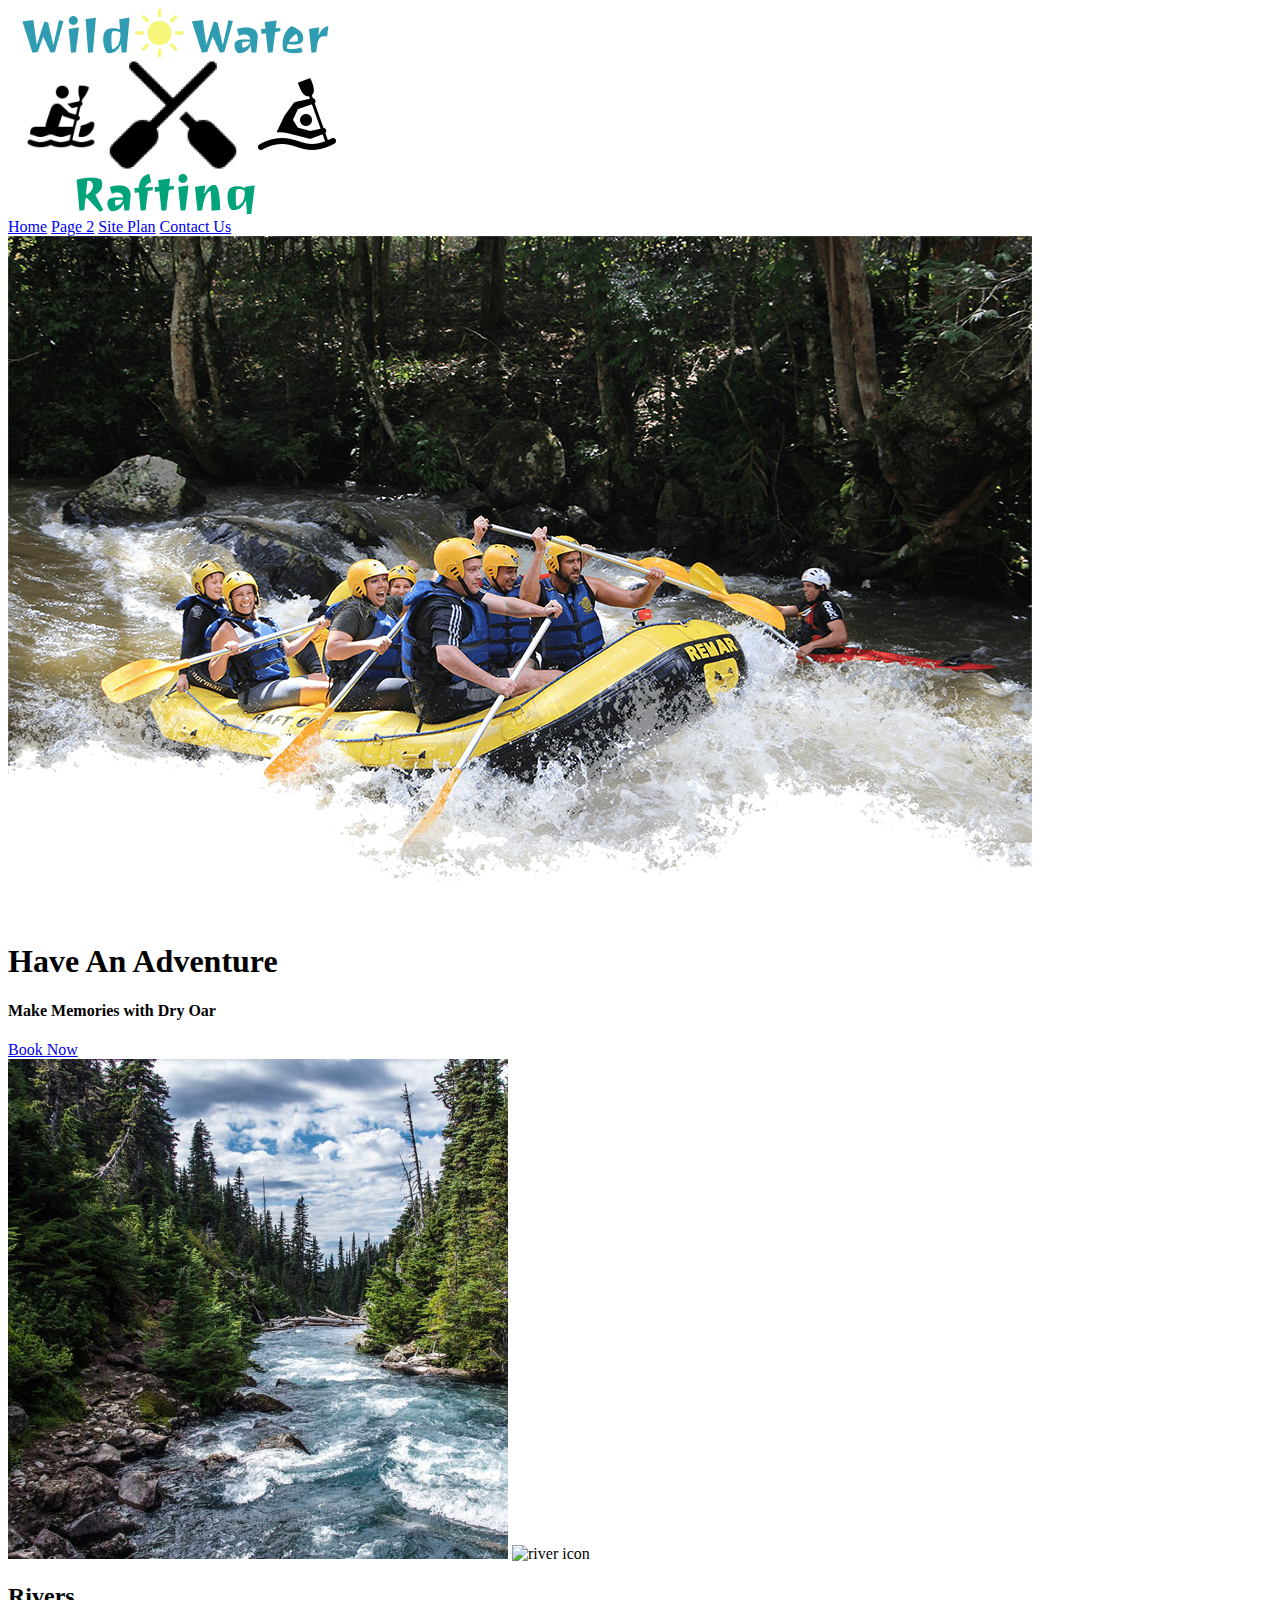
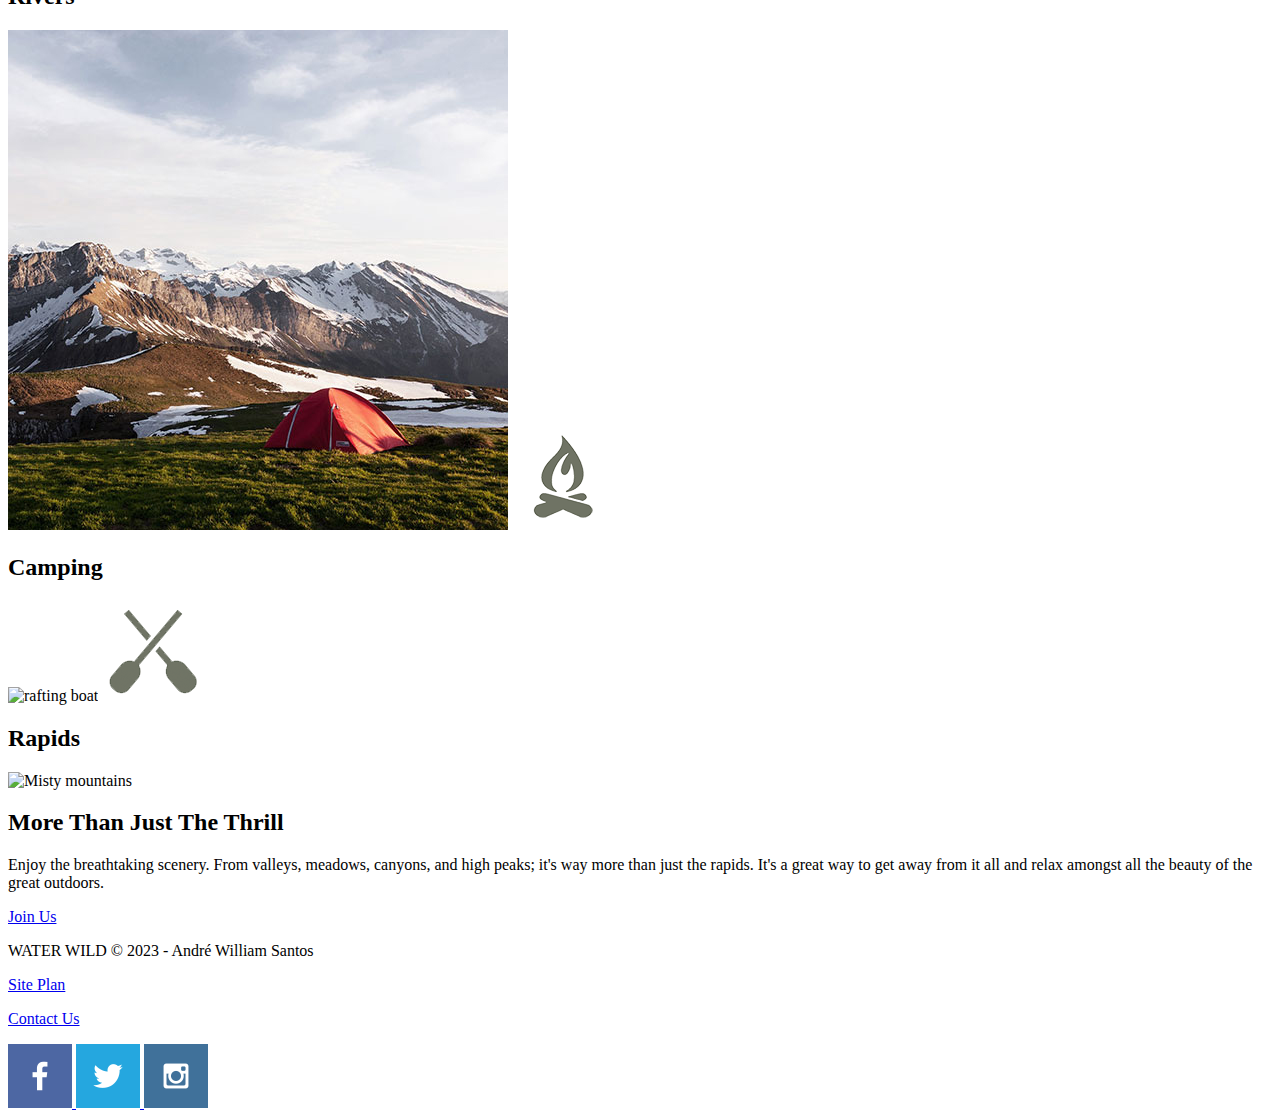
==== wwr/index.html @ 9167a26d "HOME PAGE CREATED" ====
<!DOCTYPE html>
<html lang="en">
<head>
    <meta charset="UTF-8">
    <meta http-equiv="X-UA-Compatible" content="IE=edge">
    <meta name="viewport" content="width=device-width, initial-scale=1.0">
    <title>Whitewater Rafting Vacations | Dry Oar Boating | Home</title>
</head>
<body>
    <header>
        <a id="logo_link" href="index.html">
            <img class="logo" src="images/logo.png" alt="WATER WILD Logo">
        </a>
        <nav>
            <a href="index.html">Home</a>
            <a href="#">Page 2</a>
            <a href="site-plan-rafting.html">Site Plan</a>
            <a href="contactus.html">Contact Us</a>
        </nav>
    </header>
    <div id="hero">
        <div id="hero-box">
            <img id="hero-img" src="images/hero.png" alt="People enjoying white water rafting">
        </div>
        <section id="hero-msg">
            <h1 class="home-title">Have An Adventure</h1>
            <h4>Make Memories with Dry Oar </h4>
            <div class='button-box'>
                <a class='book' href="contactus.html">Book Now</a>
            </div>
        </section>
    </div>
    <main class="home-grid">
        <section class="rivers-card">
            <img class="card-img" src="images/rivers.jpg" alt="river in forest">
            <img class="icon" src="images/river_icon.png" alt="river icon">
            <h2>Rivers</h2>
        </section>
        <section class="camping-card">
            <img class="card-img" src="images/camping.jpg" alt="tent in mountains">
            <img class="icon" src="images/fire_icon.png" alt="fire icon">
            <h2>Camping</h2>
        </section>
        <section class="rapids-card">
            <img class="card-img" src="images/RAPIDS.jpg" alt="rafting boat">
            <img class="icon" src="images/oars.png" alt="oars icon">
            <h2>Rapids</h2>
        </section>
        <img class="mountains" src="images/mountains.jpg" alt="Misty mountains">
        <section class="msg">
            <h2>More Than Just The Thrill</h2>
            <p>Enjoy the breathtaking scenery. From valleys, meadows, canyons, and high peaks; it's way more than just the rapids. It's a great way to get away from it all and relax amongst all the beauty of the great outdoors. </p>
            <a class='join' href="rivers.html">Join Us</a>
        </section>
    </main>
    <footer>
        <p>WATER WILD &copy; 2023 - André William Santos</p>
        <p><a href="site-plan-rafting.html">Site Plan</a></p>
        <p><a href="contactus.html">Contact Us</a></p>
        <div class="social">
            <a href="https://facebook.com">
                <img src="images/facebook.png" alt="fb icon">
            </a>
            <a href="https://twitter.com">
                <img src="images/twitter.png" alt="twitter icon">
            </a>
            <a href="https://instagram.com">
                <img src="images/instagram.png" alt="instagram icon">
            </a>
        </div>
    </footer>
    </body>  
</html>
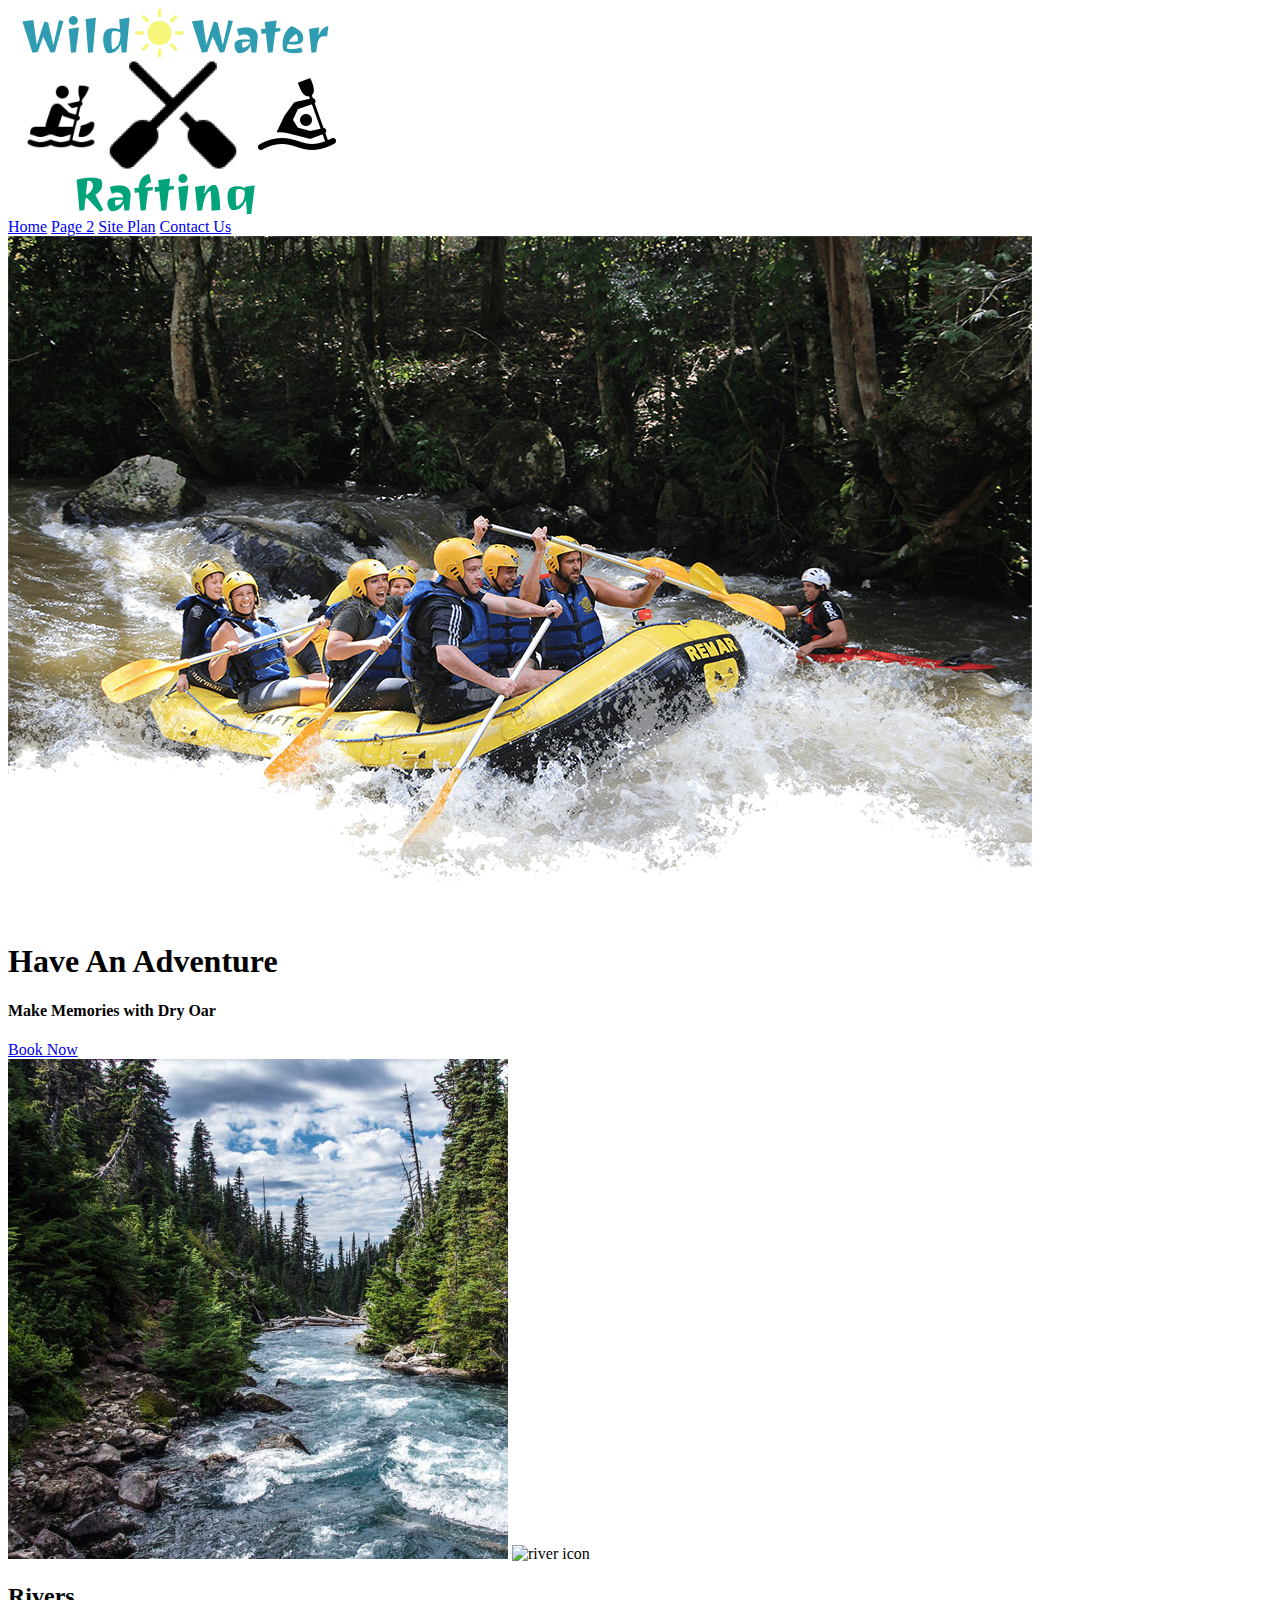
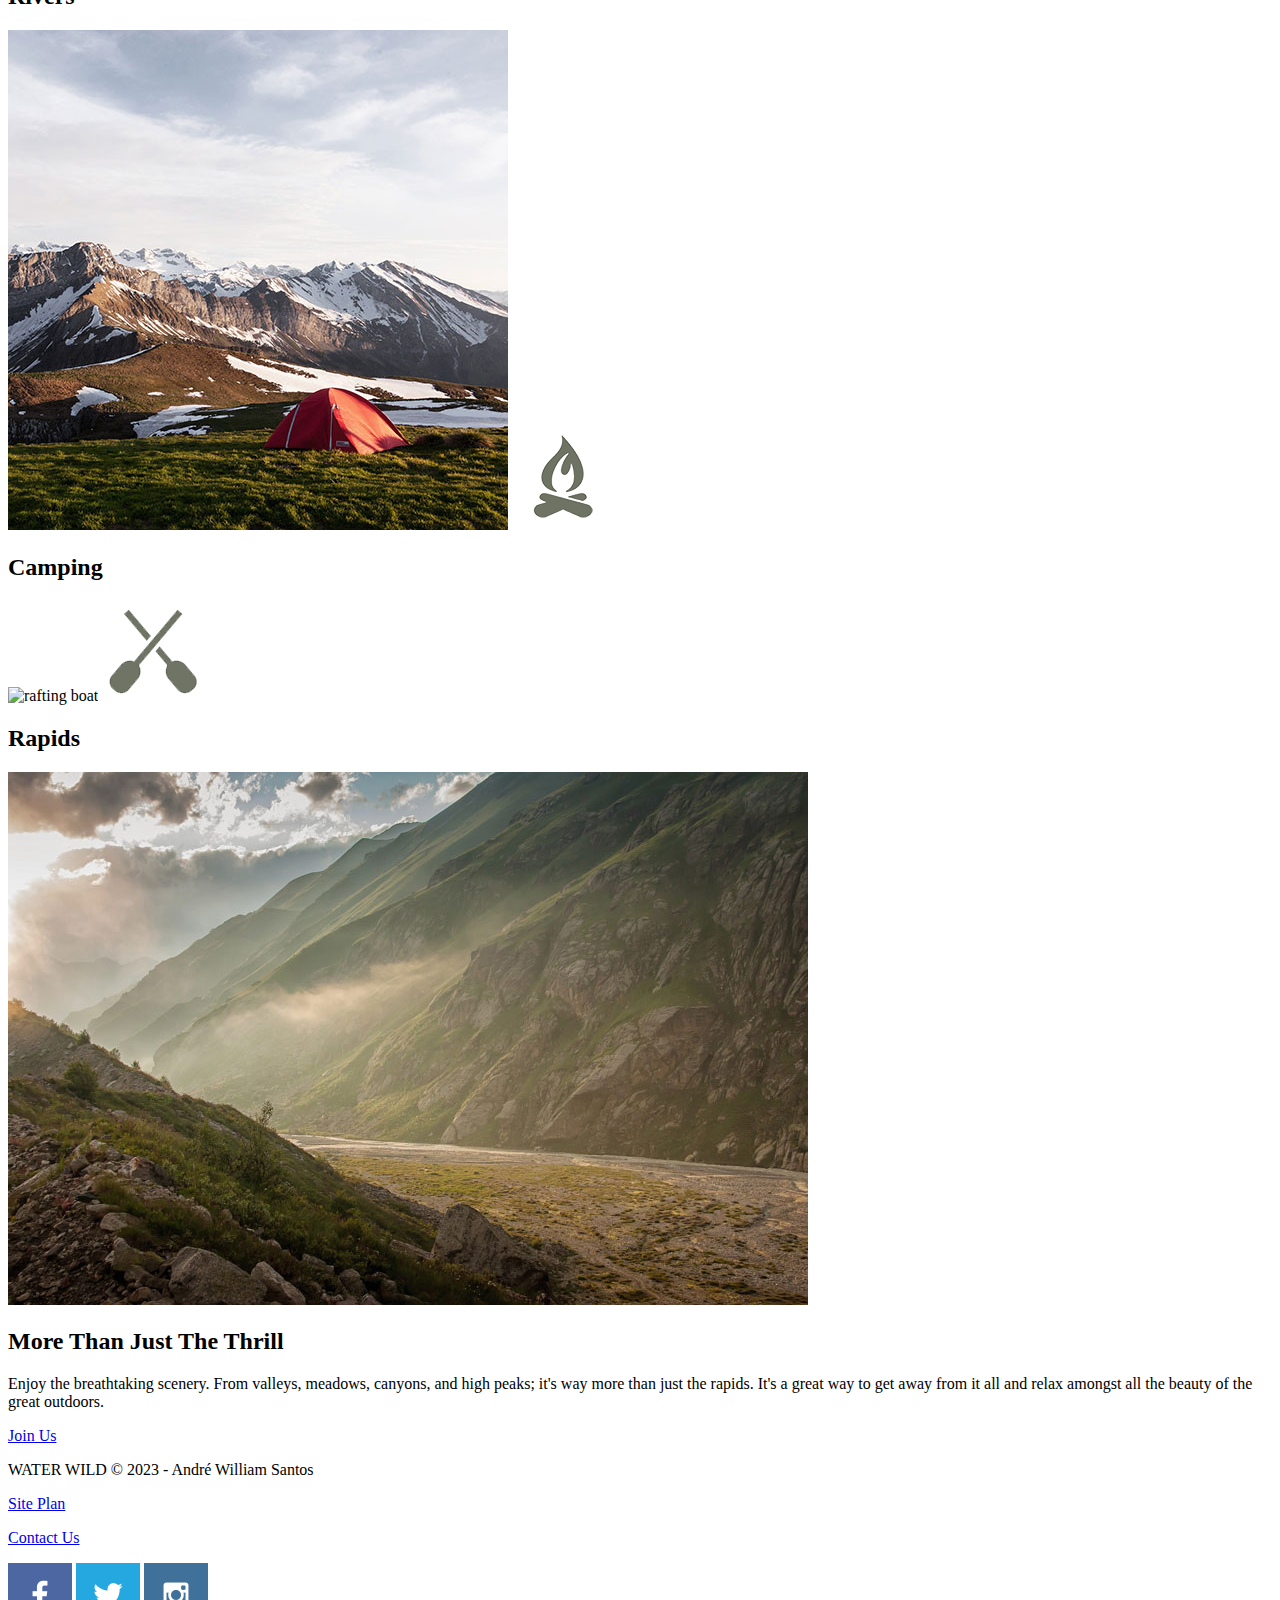
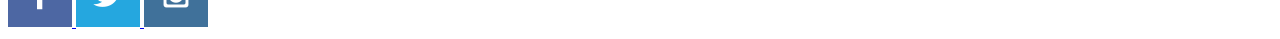
==== commit 2a5bc37a: "added images" ====
--- a/wwr/index.html
+++ b/wwr/index.html
@@ -42,7 +42,7 @@
             <h2>Camping</h2>
         </section>
         <section class="rapids-card">
-            <img class="card-img" src="images/RAPIDS.jpg" alt="rafting boat">
+            <img class="card-img" src="images/Rapids.jpg" alt="rafting boat">
             <img class="icon" src="images/oars.png" alt="oars icon">
             <h2>Rapids</h2>
         </section>
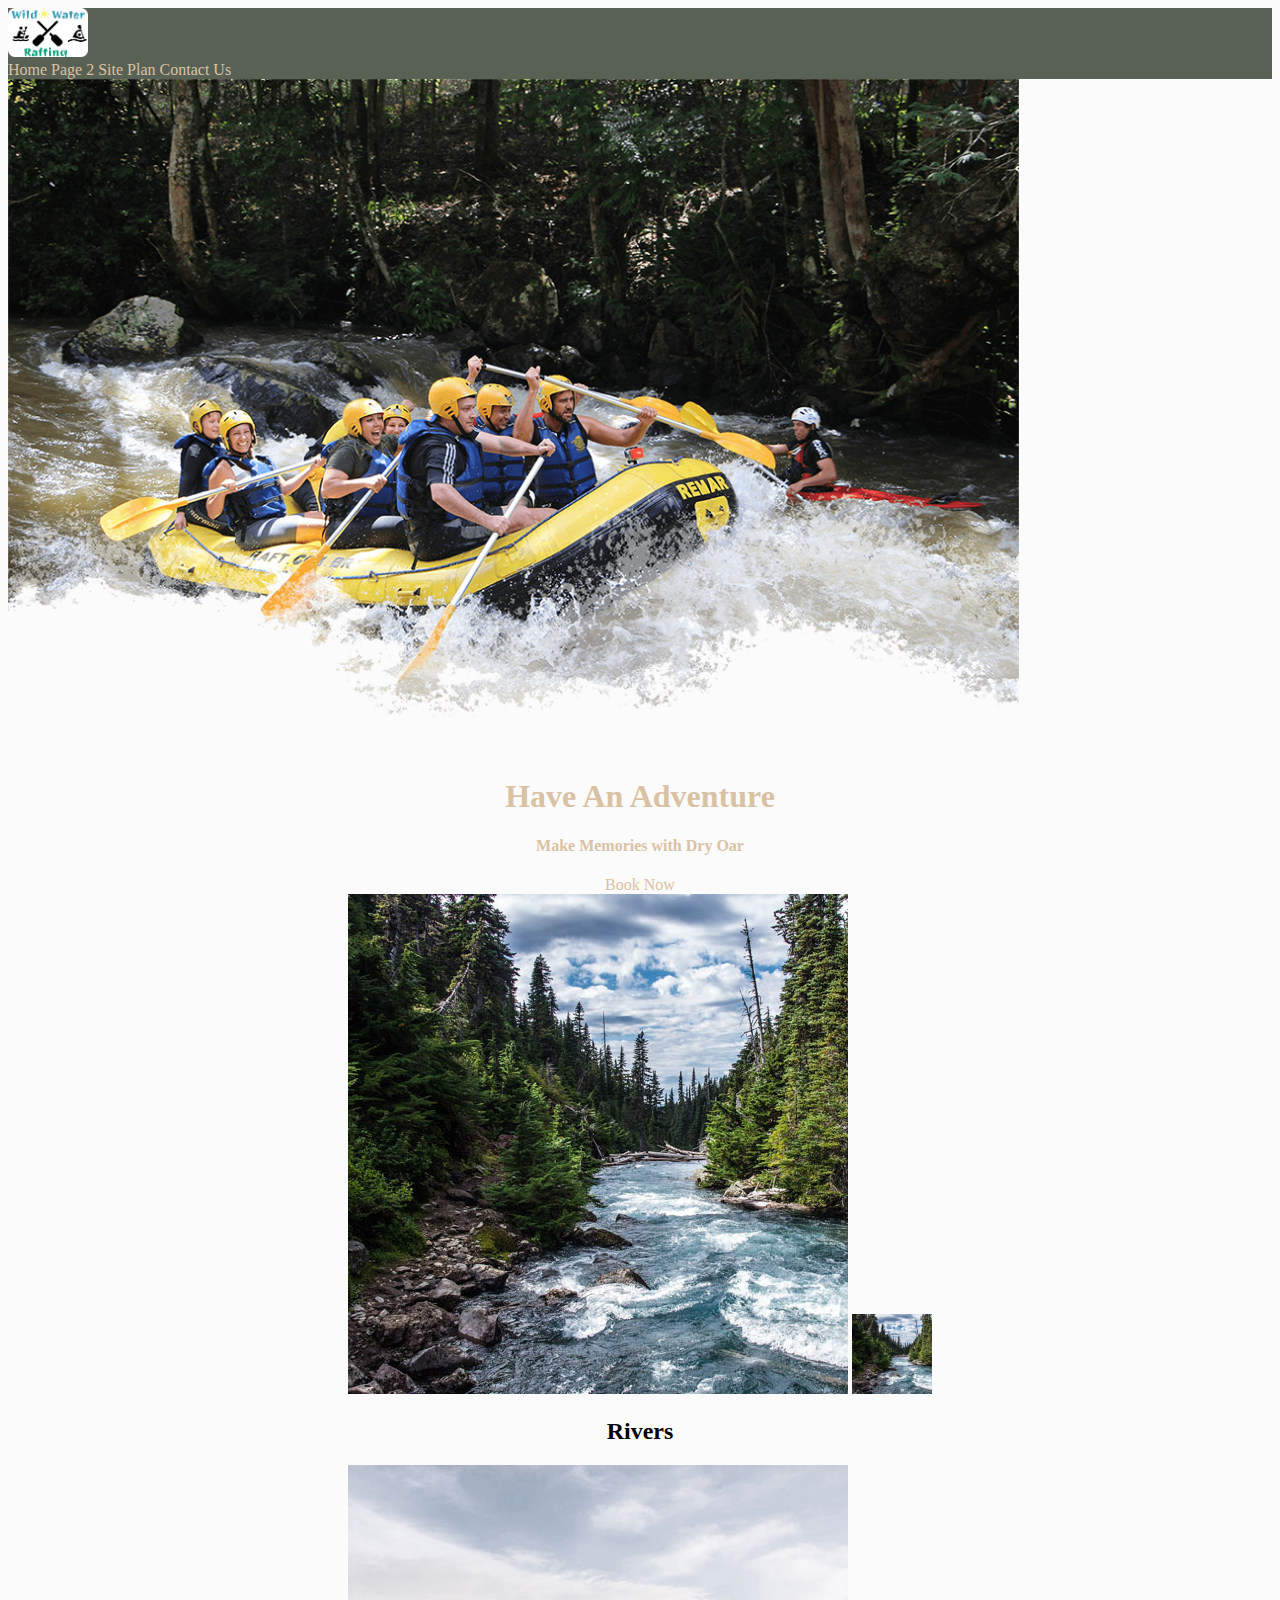
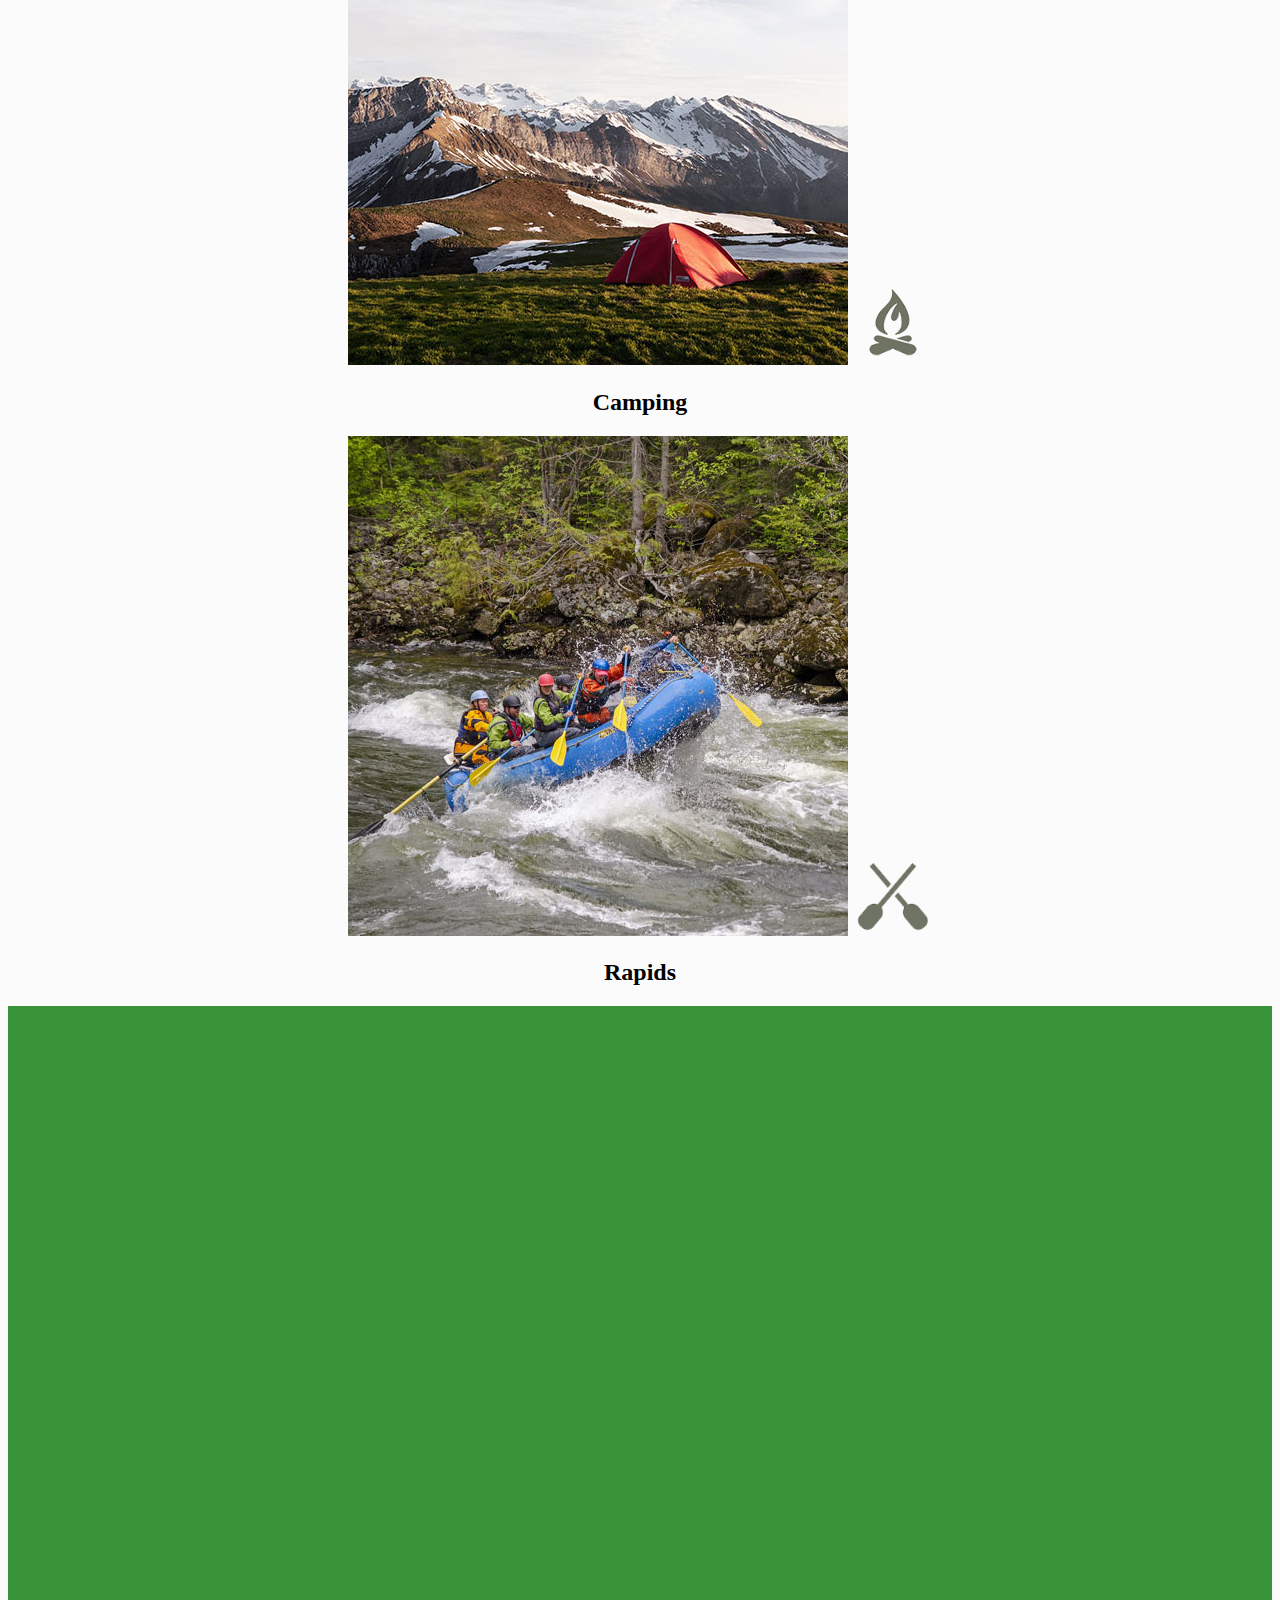
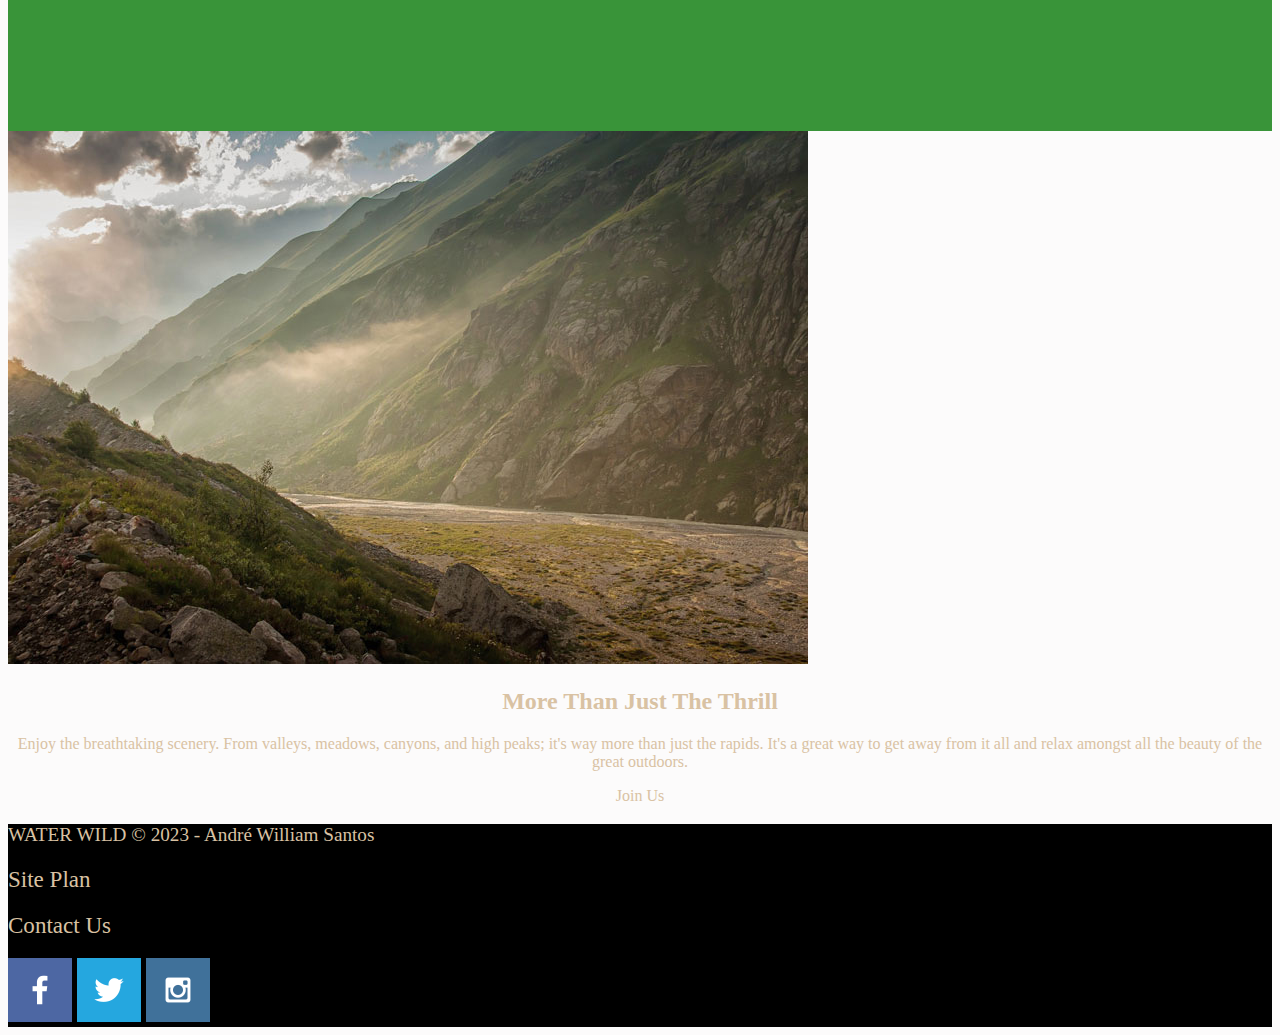
==== commit e814f0c8: "Adding More HTML" ====
--- a/wwr/index.html
+++ b/wwr/index.html
@@ -1,12 +1,14 @@
 <!DOCTYPE html>
 <html lang="en">
 <head>
+    <link rel="stylesheet" href="styles/style.css">
     <meta charset="UTF-8">
     <meta http-equiv="X-UA-Compatible" content="IE=edge">
     <meta name="viewport" content="width=device-width, initial-scale=1.0">
-    <title>Whitewater Rafting Vacations | Dry Oar Boating | Home</title>
+    <title>Whitewater Rafting Vacations | Water Wild Boating | Home</title>
 </head>
 <body>
+    <div id="content"></div>
     <header>
         <a id="logo_link" href="index.html">
             <img class="logo" src="images/logo.png" alt="WATER WILD Logo">
@@ -33,7 +35,7 @@
     <main class="home-grid">
         <section class="rivers-card">
             <img class="card-img" src="images/rivers.jpg" alt="river in forest">
-            <img class="icon" src="images/river_icon.png" alt="river icon">
+            <img class="icon" src="images/river_icon.jpg" alt="river icon">
             <h2>Rivers</h2>
         </section>
         <section class="camping-card">
@@ -42,10 +44,11 @@
             <h2>Camping</h2>
         </section>
         <section class="rapids-card">
-            <img class="card-img" src="images/Rapids.jpg" alt="rafting boat">
+            <img class="card-img" src="images/rapid.jpg" alt="rafting boat">
             <img class="icon" src="images/oars.png" alt="oars icon">
             <h2>Rapids</h2>
         </section>
+        <div id="background"></div> 
         <img class="mountains" src="images/mountains.jpg" alt="Misty mountains">
         <section class="msg">
             <h2>More Than Just The Thrill</h2>
@@ -58,16 +61,17 @@
         <p><a href="site-plan-rafting.html">Site Plan</a></p>
         <p><a href="contactus.html">Contact Us</a></p>
         <div class="social">
-            <a href="https://facebook.com">
+            <a href="https://facebook.com" target="_blank">
                 <img src="images/facebook.png" alt="fb icon">
             </a>
-            <a href="https://twitter.com">
+            <a href="https://twitter.com" target="_blank">
                 <img src="images/twitter.png" alt="twitter icon">
             </a>
-            <a href="https://instagram.com">
+            <a href="https://instagram.com" target="_blank">
                 <img src="images/instagram.png" alt="instagram icon">
             </a>
         </div>
     </footer>
+    </div>
     </body>  
 </html>--- a/wwr/styles/style.css
+++ b/wwr/styles/style.css
@@ -0,0 +1,90 @@
+#background {
+    height: 725px;
+    background-color: #399439;
+}
+#content {
+    max-width: 1600px;
+    margin: 0 auto;
+}
+body {
+    background-color: #fcfbfb; 
+}
+header {
+    background-color:rgba(20,30,13, .7);
+}
+nav a:hover {
+    color: #d9c2a3;
+    text-align: center;
+    color: #d9c2a3;
+}
+#hero-msg h1, #hero-msg h4 {
+    text-align: center
+}
+.button-box {
+    text-align: center
+}
+main section
+ {
+    text-align: center
+}
+.book, .join{
+    color: #d9c2a3;
+}
+.book:hover, .join:hover{
+      color: #d9c2a3;
+}
+.msg{
+      color: #d9c2a3;
+}
+footer{
+      color: #d9c2a3;
+      background-color: black;
+}
+nav a{
+      color: #d9c2a3;
+      text-decoration: none;
+}
+.home-title{
+      color: #d9c2a3;
+}
+h4{
+      color: #d9c2a3;
+}
+.book, .join{
+      color: #d9c2a3;
+      text-decoration: none;
+}
+.book:hover, .join:hover{
+      color: #d9c2a3;
+}
+.msg h2{
+      color: #d9c2a3;
+}
+.msg p{
+      color: #d9c2a3;
+}
+footer a{
+      color: #d9c2a3;
+      text-decoration: none;
+      font-size: 1.2em;
+}
+footer a:hover{
+      color: #d9c2a3;
+      font-size: 1.2em;
+}
+.icon {
+    width: 80px;
+}
+.logo {
+    width: 80px;
+}
+#hero-img {
+    margin: 0 auto;
+    width: 80%
+}
+footer p {
+    font-size: 1.2em;
+} 
+footer p a:hover {
+    text-decoration: underline;
+}   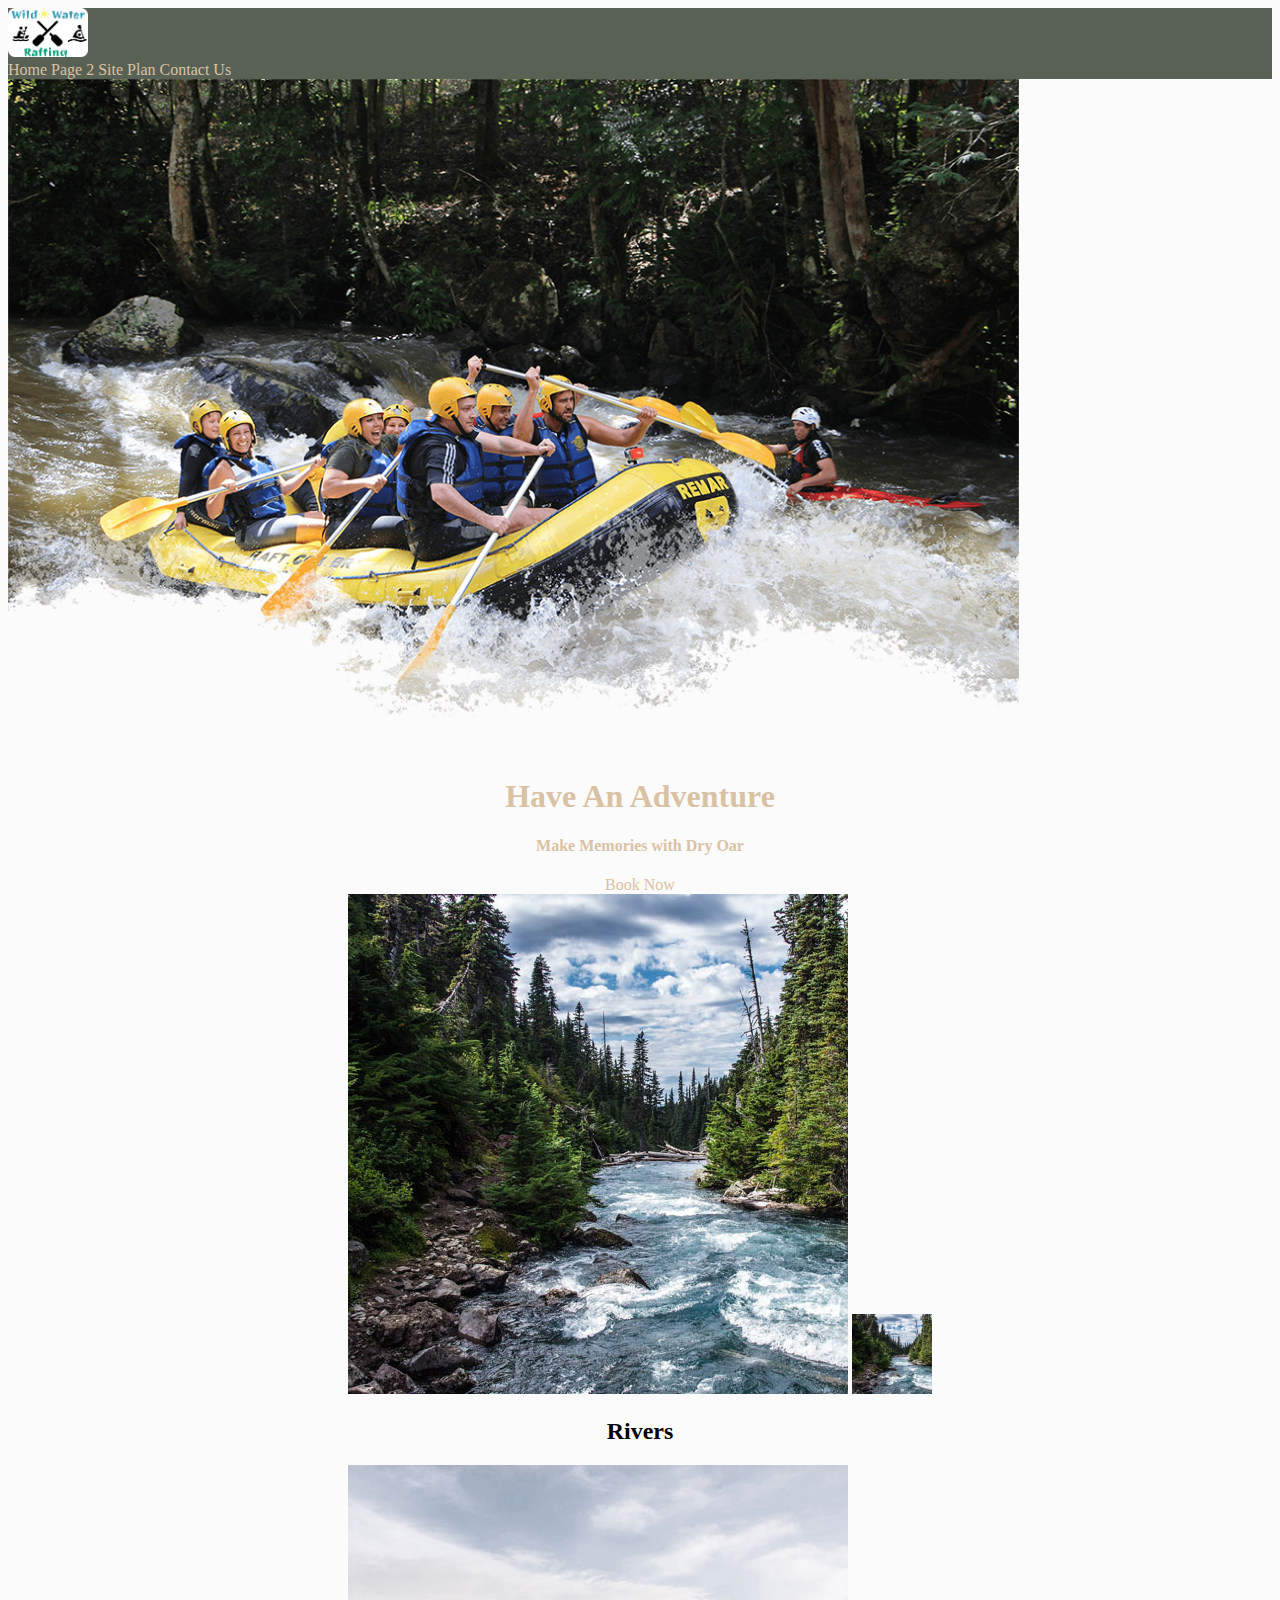
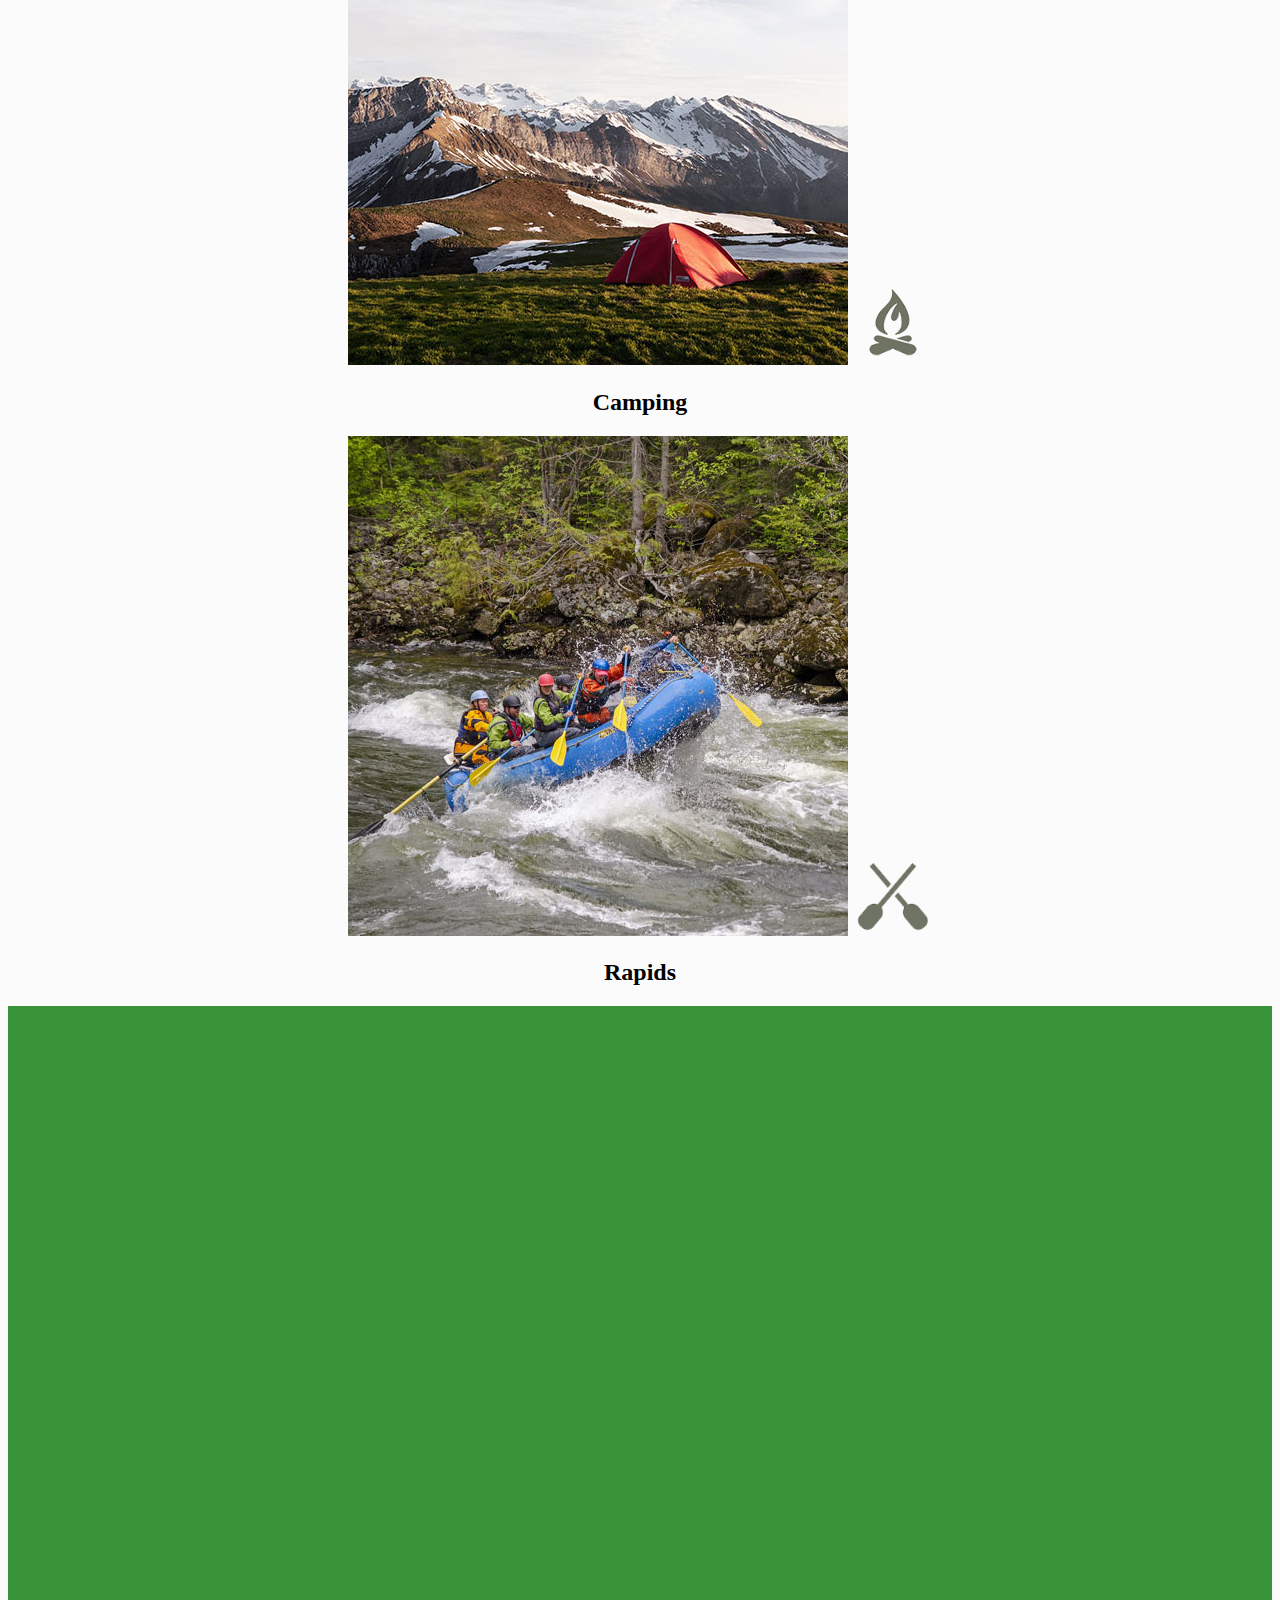
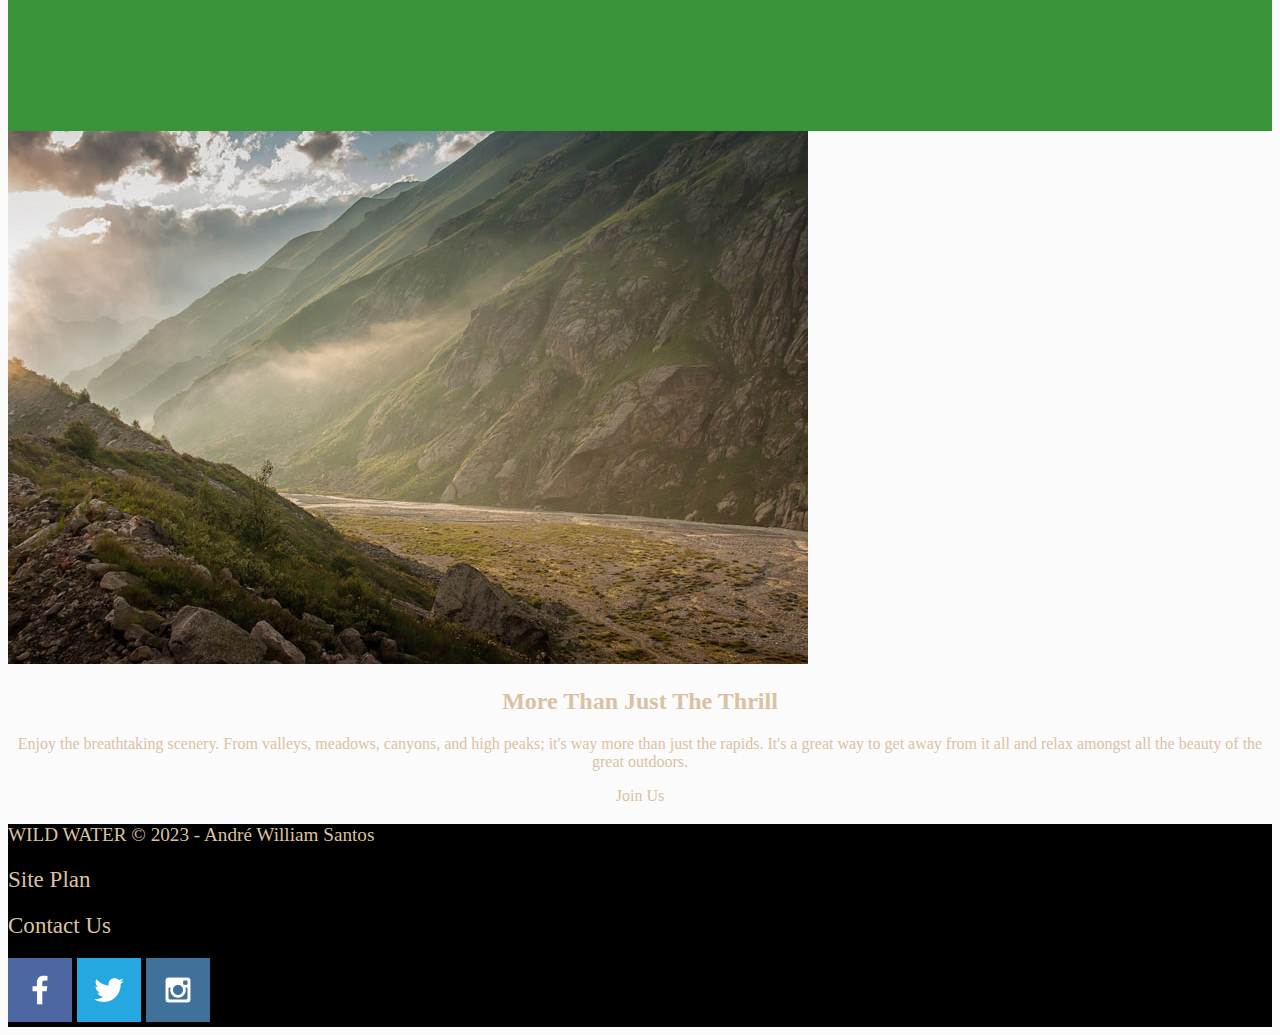
==== commit 58c14adb: "update" ====
--- a/wwr/index.html
+++ b/wwr/index.html
@@ -5,7 +5,7 @@
     <meta charset="UTF-8">
     <meta http-equiv="X-UA-Compatible" content="IE=edge">
     <meta name="viewport" content="width=device-width, initial-scale=1.0">
-    <title>Whitewater Rafting Vacations | Water Wild Boating | Home</title>
+    <title>Whitewater Rafting Vacations | Wild Water Boating | Home</title>
 </head>
 <body>
     <div id="content"></div>
@@ -57,7 +57,7 @@
         </section>
     </main>
     <footer>
-        <p>WATER WILD &copy; 2023 - André William Santos</p>
+        <p>WILD WATER &copy; 2023 - André William Santos</p>
         <p><a href="site-plan-rafting.html">Site Plan</a></p>
         <p><a href="contactus.html">Contact Us</a></p>
         <div class="social">
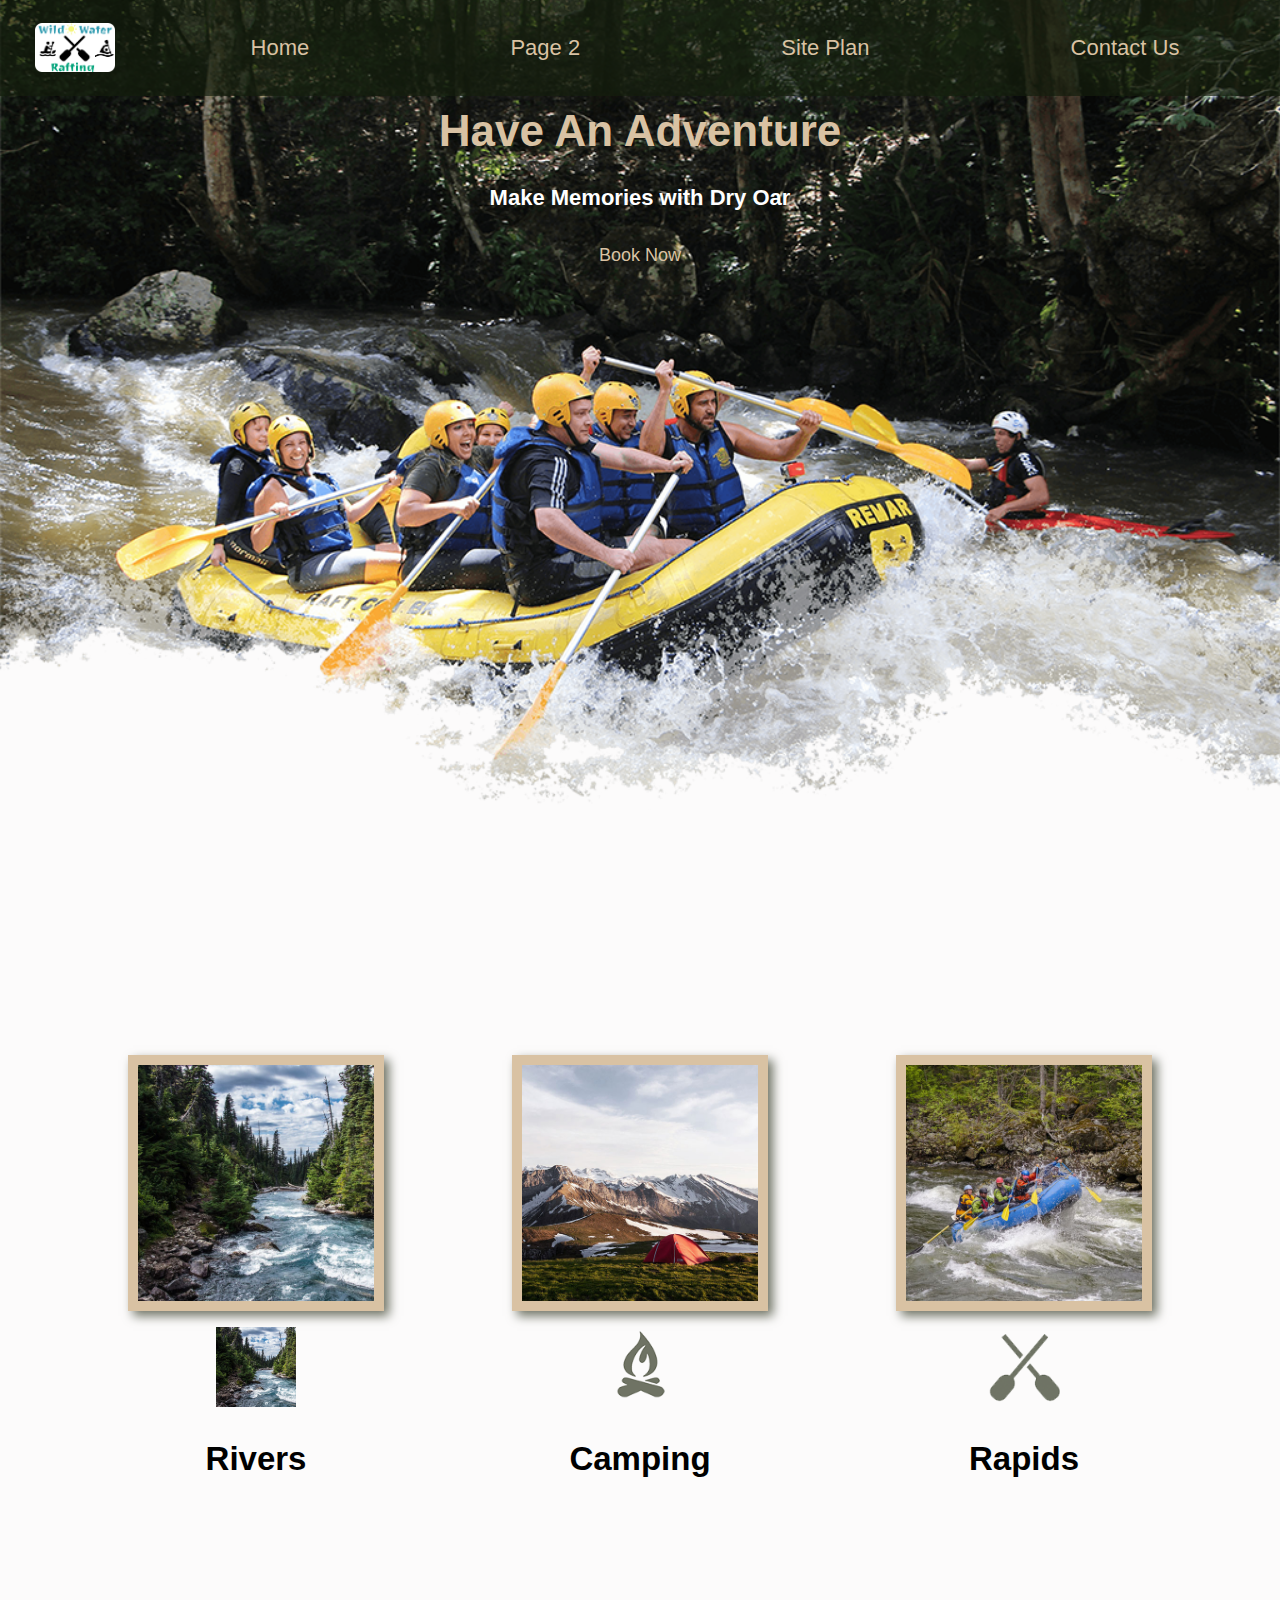
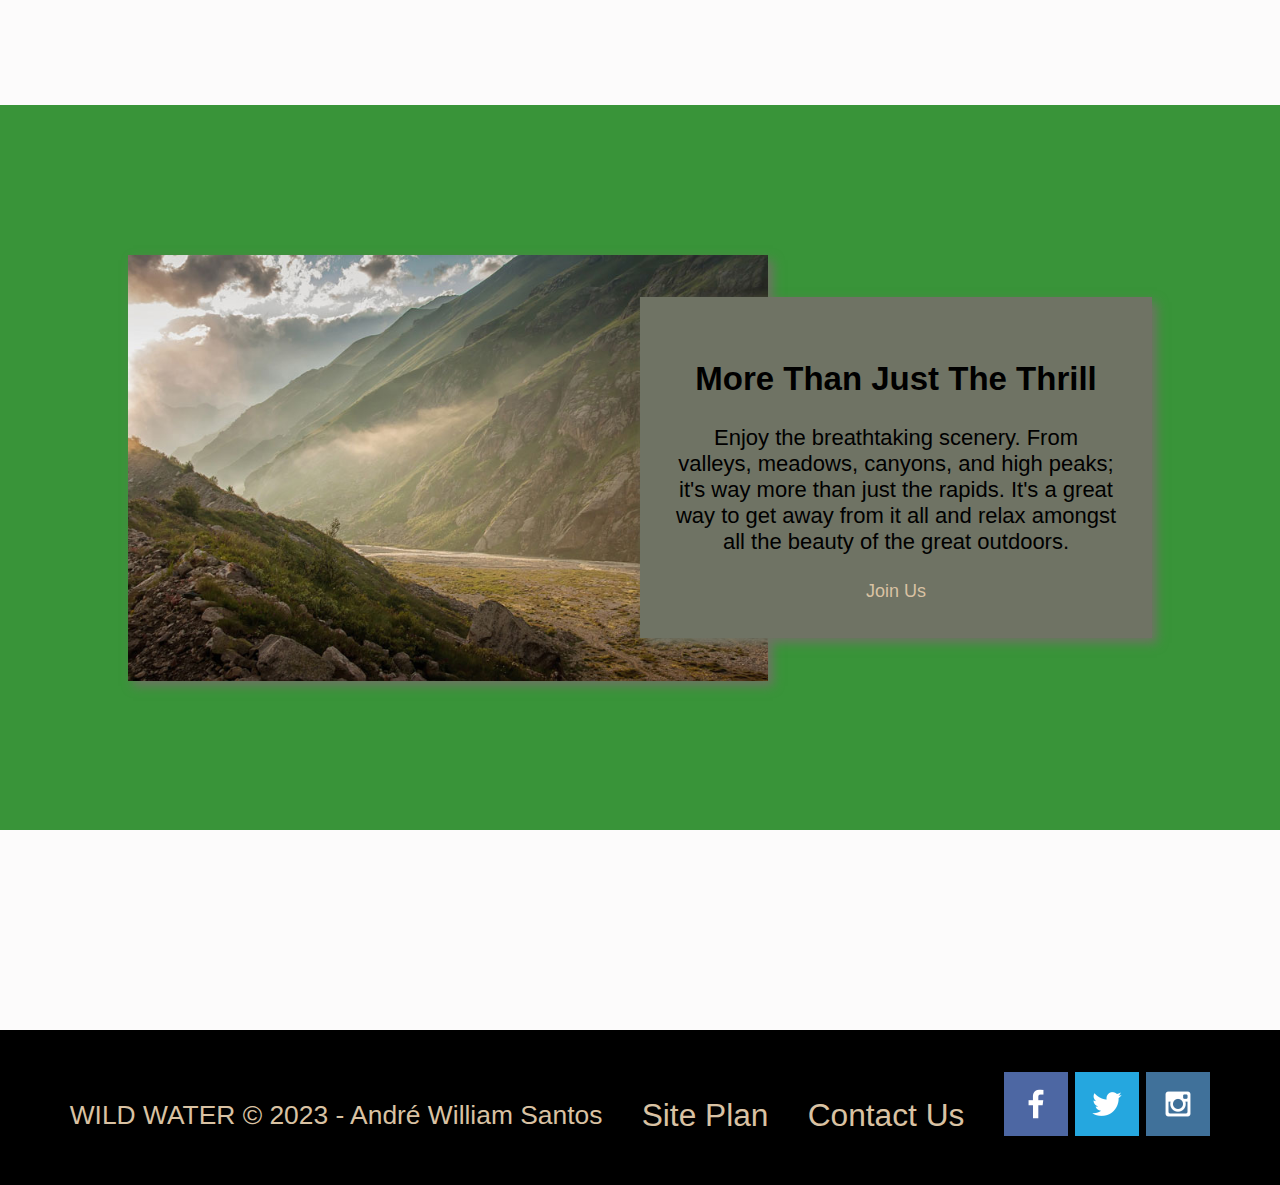
==== commit faaa87c0: "Last update" ====
--- a/wwr/index.html
+++ b/wwr/index.html
@@ -28,7 +28,7 @@
             <h1 class="home-title">Have An Adventure</h1>
             <h4>Make Memories with Dry Oar </h4>
             <div class='button-box'>
-                <a class='book' href="contactus.html">Book Now</a>
+                <a class='book' href="rates.html">Book Now</a>
             </div>
         </section>
     </div>
--- a/wwr/styles/style.css
+++ b/wwr/styles/style.css
@@ -1,6 +1,8 @@
 #background {
     height: 725px;
     background-color: #399439;
+    grid-column: 1/11;
+    grid-row: 4/9;
 }
 #content {
     max-width: 1600px;
@@ -8,17 +10,29 @@
 }
 body {
     background-color: #fcfbfb; 
+    font-family: Raleway, Arial, sans-serif;
+    font-size: 22px;
+    margin: 0;
+    padding: 0;
 }
 header {
     background-color:rgba(20,30,13, .7);
+    display: grid;
+    grid-template-columns: 150px auto;
+
 }
 nav a:hover {
     color: #d9c2a3;
     text-align: center;
     color: #d9c2a3;
+    padding: 35px;
 }
 #hero-msg h1, #hero-msg h4 {
     text-align: center
+}
+nav {
+    display: flex;
+    justify-content: space-around;
 }
 .button-box {
     text-align: center
@@ -27,42 +41,72 @@
  {
     text-align: center
 }
+
 .book, .join{
     color: #d9c2a3;
-}
+    text-decoration: none;
+    font-size: 18px;
+    margin-top: 50px;
+    padding: 15px 30px;
+    border-radius: 5px;
+}
+
+.card-img {
+    border: 10px solid #d9c2a3;
+    width: 100%;
+    box-shadow: 5px 5px 10px #6f7364;
+}
+.card-img:hover {
+    opacity: .6;
+    transform: scale(1.1);
+}
+.mountains {
+    width: 100%;
+    grid-column: 2/7;
+    grid-row: 5/8;
+    box-shadow: 5px 5px 10px #6f7364;
+
+}
+main section img {
+    box-sizing: border-box;
+}
+
 .book:hover, .join:hover{
       color: #d9c2a3;
 }
-.msg{
-      color: #d9c2a3;
+.msg {
+    background-color: #6f7364;
+    padding: 35px;
+    grid-column: 6/10;
+    grid-row: 6/7;
+    box-shadow: 5px 5px 10px #6f7364;
 }
 footer{
       color: #d9c2a3;
       background-color: black;
+      padding: 25px 50px;
+      margin-top: 200px; 
+      display: flex;
+      justify-content: space-around;
+      align-items: center;
 }
 nav a{
       color: #d9c2a3;
       text-decoration: none;
+      text-align: center;
+      padding: 35px;
 }
 .home-title{
       color: #d9c2a3;
+      font-family: 'Rock Salt', 'Bradley Hand', sans-serif;
+      font-size: 2em;
+      margin-top: 10px;
 }
 h4{
       color: #d9c2a3;
 }
-.book, .join{
-      color: #d9c2a3;
-      text-decoration: none;
-}
-.book:hover, .join:hover{
-      color: #d9c2a3;
-}
-.msg h2{
-      color: #d9c2a3;
-}
-.msg p{
-      color: #d9c2a3;
-}
+
+
 footer a{
       color: #d9c2a3;
       text-decoration: none;
@@ -74,17 +118,111 @@
 }
 .icon {
     width: 80px;
+    padding-top: 10px;
 }
 .logo {
     width: 80px;
 }
+#logo_link {
+    padding-top: 5px;
+    justify-self: center;
+    align-self: center;
+}
 #hero-img {
     margin: 0 auto;
-    width: 80%
+    width: 100%
+}
+#hero {
+    display: grid;
+    grid-template-columns: 1fr 3fr 1fr;
+    margin-top: -100px; 
+}
+#hero-box {
+    grid-column: 1/4;
+    grid-row: 1/3;
+    z-index: -1;
+}
+#hero-msg h4 {
+    color: white;
+}
+#hero-msg {
+    grid-column: 2/3;
+    grid-row: 1/2;
+    margin-top: 100px;
 }
 footer p {
     font-size: 1.2em;
+    padding-top: 15px;
 } 
 footer p a:hover {
     text-decoration: underline;
-}   +}   
+
+.home-grid {
+    display: grid;
+    grid-template-columns: 1fr 1fr 1fr 1fr 1fr 1fr 1fr 1fr 1fr 1fr;
+}
+
+.rivers-card { 
+    margin: 200px 0;
+    grid-column: 2/4;
+    grid-row: 2/3;
+}
+
+.camping-card { 
+    margin: 200px 0;
+    grid-column: 5/7;
+    grid-row: 2/3;
+}
+
+.rapids-card { 
+    margin: 200px 0;
+    grid-column: 8/10;
+    grid-row: 2/3;
+}
+
+
+
+
+
+@media screen and (max-width: 900px) {
+    #hero, .home-grid {
+        display: block;
+        height: auto;
+    }
+    nav, footer {
+        flex-direction: column;
+    }
+    nav a {
+        display: block;
+        padding: 15px;
+    }
+    #hero {
+        margin-top: 0;
+    }
+    #hero-msg {
+        margin-top: 0;
+    }
+    #hero-msg h4 {
+        display: none;
+    }
+    .home-title {
+        font-size: 25px;
+        color: #6f7364;
+    }
+    .rivers-card, .camping-card, .rapids-card { 
+        margin: 50px auto;
+        width: 60%;
+    }
+    #background {
+        display: none;
+    }
+    .mountains, .msg {
+        width: 80%;
+        display: block;
+        margin: 0 auto;
+    }
+    footer {
+        margin-top: 25px;
+    }
+}